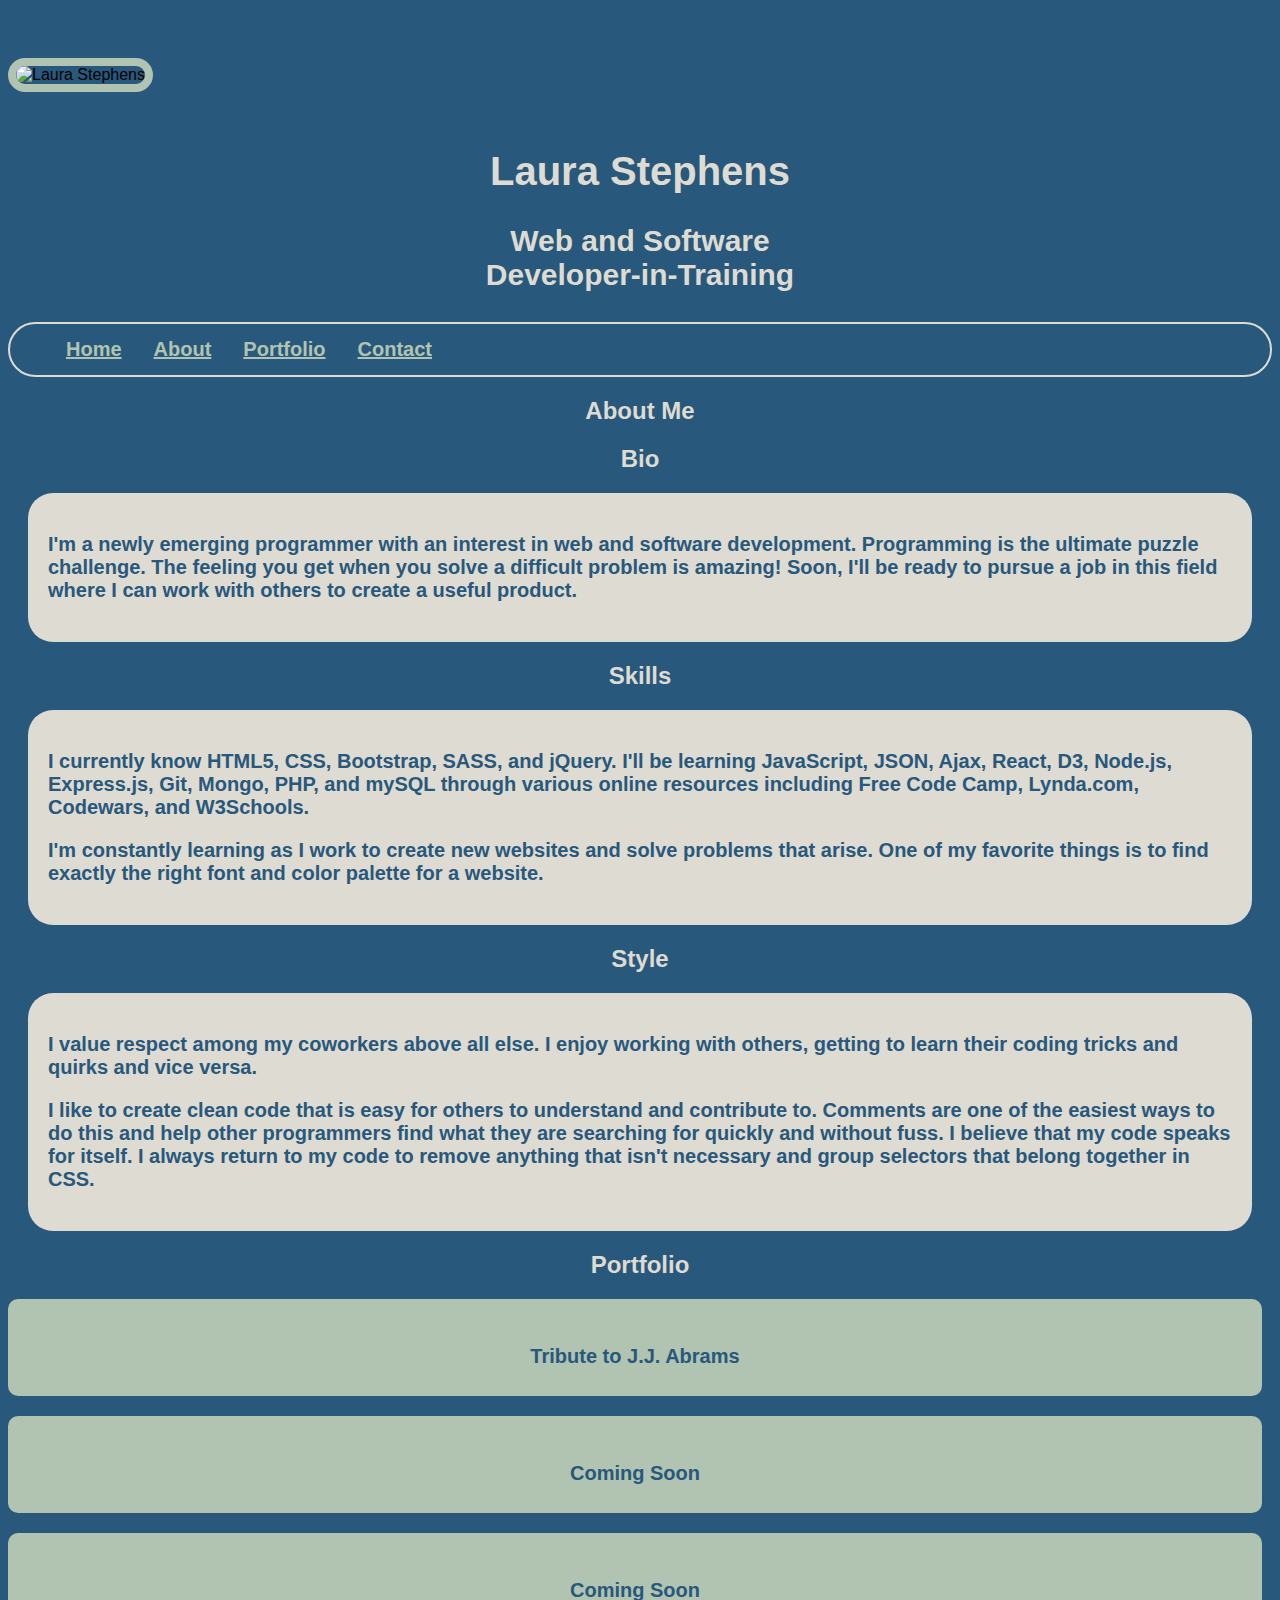
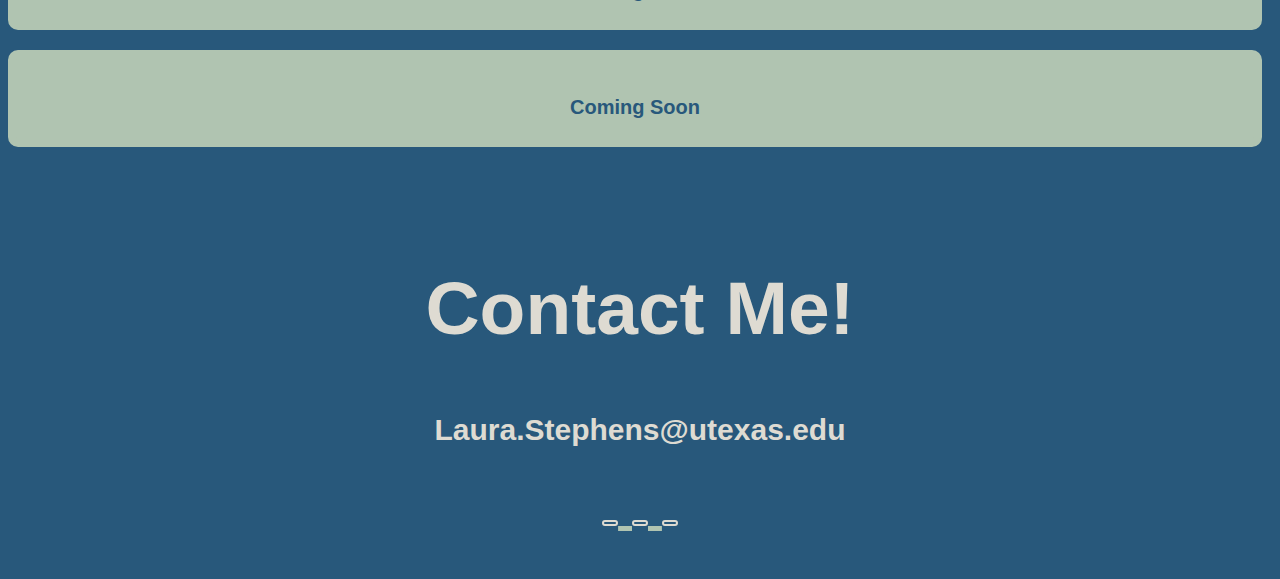
==== index.html @ 56b4f8b9 "Fixed css link" ====
<!DOCTYPE html>

<html>
<head>
<meta charset="utf-8">
<title>Laura Stephens</title>
<link rel="stylesheet" type="text/css" href="portfolio.css">
</head>
<body>
<!--Header-->
<div id="home" class="container-fluid">
  <div class="row">
    <div class="col-md-offset-2 col-md-4">
      <img class="img-responsive img-rounded profile" src="http://res.cloudinary.com/cinnabomb/image/upload/v1478287503/11218767_10154018741638098_7453553607560010386_n_pbwrcg.jpg" alt="Laura Stephens" /></a>
    </div>
    <div class="col-md-4 col-md-inset-2">
      <h1>Laura Stephens</h1>
      <h3>
         Web and Software <br>Developer-in-Training
         <h3>
      </div>
   </div>
        <!--Nav-->
   <div class="row centered">
      <div class="col-md-offset-1 col-md-10">
         <div class="navbar">
            <ul>
               <li class="active"><a href="#home">Home</a></li>
               <li><a href="#about">About</a></li>
               <li><a href="#portfolio">Portfolio</a></li>
               <li><a href="#contact">Contact</a></li>
            </ul>
         </div>
      </div>
   </div>
        <!--About-->
      <h2 id="about">About Me</h2>
      <div class="row">
      <div class="col-md-offset-1 col-md-1">
         <h2>Bio</h2>
      </div>
      <div class="col-md-8 bio">
         <p>I'm a newly emerging programmer with an interest in web and software development. Programming is the ultimate puzzle challenge. The feeling you get when you solve a difficult problem is amazing! Soon, I'll be ready to pursue a job in this field where I can work with others to create a useful product.
         </p>
      </div>
   </div>
      
   <div class="row ">
      <div class="col-md-offset-1 col-md-1">
         <h2>Skills</h2>
      </div>
      <div class="col-md-8 bio">
         <p>I currently know HTML5, CSS, Bootstrap, SASS, and jQuery. I'll be learning JavaScript, JSON, Ajax, React, D3, Node.js, Express.js, Git, Mongo, PHP, and mySQL through various online resources including Free Code Camp, Lynda.com, Codewars, and W3Schools.</p>
            <p>I'm constantly learning as I work to create new websites and solve problems that arise. One of my favorite things is to find exactly the right font and color palette for a website.
         </p>
      </div>
   </div>
     
      <div class="row">
        <div class ="col-md-offset-1 col-md-1">
      <h2>Style</h2>
        </div>
        <div class="col-md-8 bio">
          <p>I value respect among my coworkers above all else. I enjoy working with others, getting to learn their coding tricks and quirks and vice versa.</p>
          <p>I like to create clean code that is easy for others to understand and contribute to. Comments are one of the easiest ways to do this and help other programmers find what they are searching for quickly and without fuss. I believe that my code speaks for itself. I always return to my code to remove anything that isn't necessary and group selectors that belong together in CSS.</p>
        </div>
      </div>
      
        <!--Portfolio-->
    <h2 id="portfolio">Portfolio</h2>
   <div class="row portfolio">
     <div class="col-md-offset-2 col-md-4"> 
       <div class="project">
         <a href="http://codepen.io/Cinnabomb/full/zKgmZj/" target="_blank"><img class="img-responsive img-rounded" src="http://res.cloudinary.com/cinnabomb/image/upload/v1478286924/banner_grgmbf.jpg" alt="">
       </a>
       <p>Tribute to J.J. Abrams</p>
</div>
     </div>

     <div class="col-md-4">
       <div class="project">
       <a href="#" target="_blank">
                  <img class="img-responsive img-rounded" src="http://res.cloudinary.com/cinnabomb/image/upload/v1478286924/banner_grgmbf.jpg" alt="">
       </a>
      <p>Coming Soon</p>
      </div>
     </div>
      </div>
      
     
     <div class="row portfolio">
     <div class="col-md-offset-2 col-md-4">
              <div class="project">
       <a href="#" target="_blank">
              <img class="img-responsive img-rounded" src="http://res.cloudinary.com/cinnabomb/image/upload/v1478286924/banner_grgmbf.jpg" alt="">
       </a>
       <p>Coming Soon</p>
     </div>
       </div>

     <div class="col-md-4">
              <div class="project">
       <a href="#" target="_blank">
              <img class="img-responsive img-rounded" src="http://res.cloudinary.com/cinnabomb/image/upload/v1478286924/banner_grgmbf.jpg" alt="">
       </a>
       <p>Coming Soon</p>
     </div>
       </div>
      </div>
        <br><br>
        <!--Social-->
   <div class="social">
     <h2 id="contact">Contact Me!</h2>
     <h3>Laura.Stephens@utexas.edu</h3>
                  
         <button type ="button"> <a href="https://www.linkedin.com/in/laura-stephens-9508b636" target="_blank"><i class="fa fa-linkedin"></i></button>
         <button type ="button"><a href="https://www.freecodecamp.com/cinnabomb" target='_blank'><i class="fa fa-free-code-camp"></i></button>
         <button type ="button"><a href="https://github.com/CinnaBomb" target='_blank'><i class="fa fa-github"></i></button>
           </div>

   <!--Footer-->                                                                 <br><br>       
<!--
   <footer>
            <p>website by: Laura Stephens</p>
   </footer>
-->
                                     
</div>
</body>
</html>
---- portfolio.css ----
/* color palette */
body {
  font-family: Itim, sans-serif;
  padding-top: 50px;
  background-color: #28587b; }

.profile {
  margin: auto;
  border: 8px solid #b0c4b1;
  margin-bottom: 30px;
  border-radius: 20px;
  max-width: 200px;
  max-height: 200px; }

h1, h2, h3 {
  text-align: center; }

h1 {
  color: #dedbd2;
  font-size: 40px;
  font-weight: bold; }

h2 {
  color: #dedbd2; }

h3 {
  color: #dedbd2;
  font-size: 30px; }

a:link, a:visited {
  color: #b0c4b1; }

a:hover, a:active {
  text-decoration: none;
  color: #f7e1d7; }

.navbar {
  margin-top: 20px; }

ul {
  border: 2px solid #dedbd2;
  border-radius: 60px;
  list-style-type: none;
  overflow: hidden;
  background-color: #28587b; }

li {
  float: left; }

li a {
  display: block;
  color: #b0c4b1;
  padding: 14px 16px; }

li a:hover {
  background-color: #28587b; }

p, li {
  color: #28587b;
  font-size: 20px;
  font-weight: bold; }

.bio {
  padding: 20px;
  border-radius: 25px;
  margin: 20px;
  background: #dedbd2; }

button {
  background: #28587b;
  border-radius: 60px;
  border: 2px solid #dedbd2; }

.social {
  font-size: 50px;
  text-align: center; }

.project {
  background: #b0c4b1;
  border: 8px solid #b0c4b1;
  border-radius: 10px;
  margin: 20px 10px 20px 0px; }

.portfolio p {
  text-align: center;
  color: #28587b; }

/*# sourceMappingURL=portfolio.css.map */
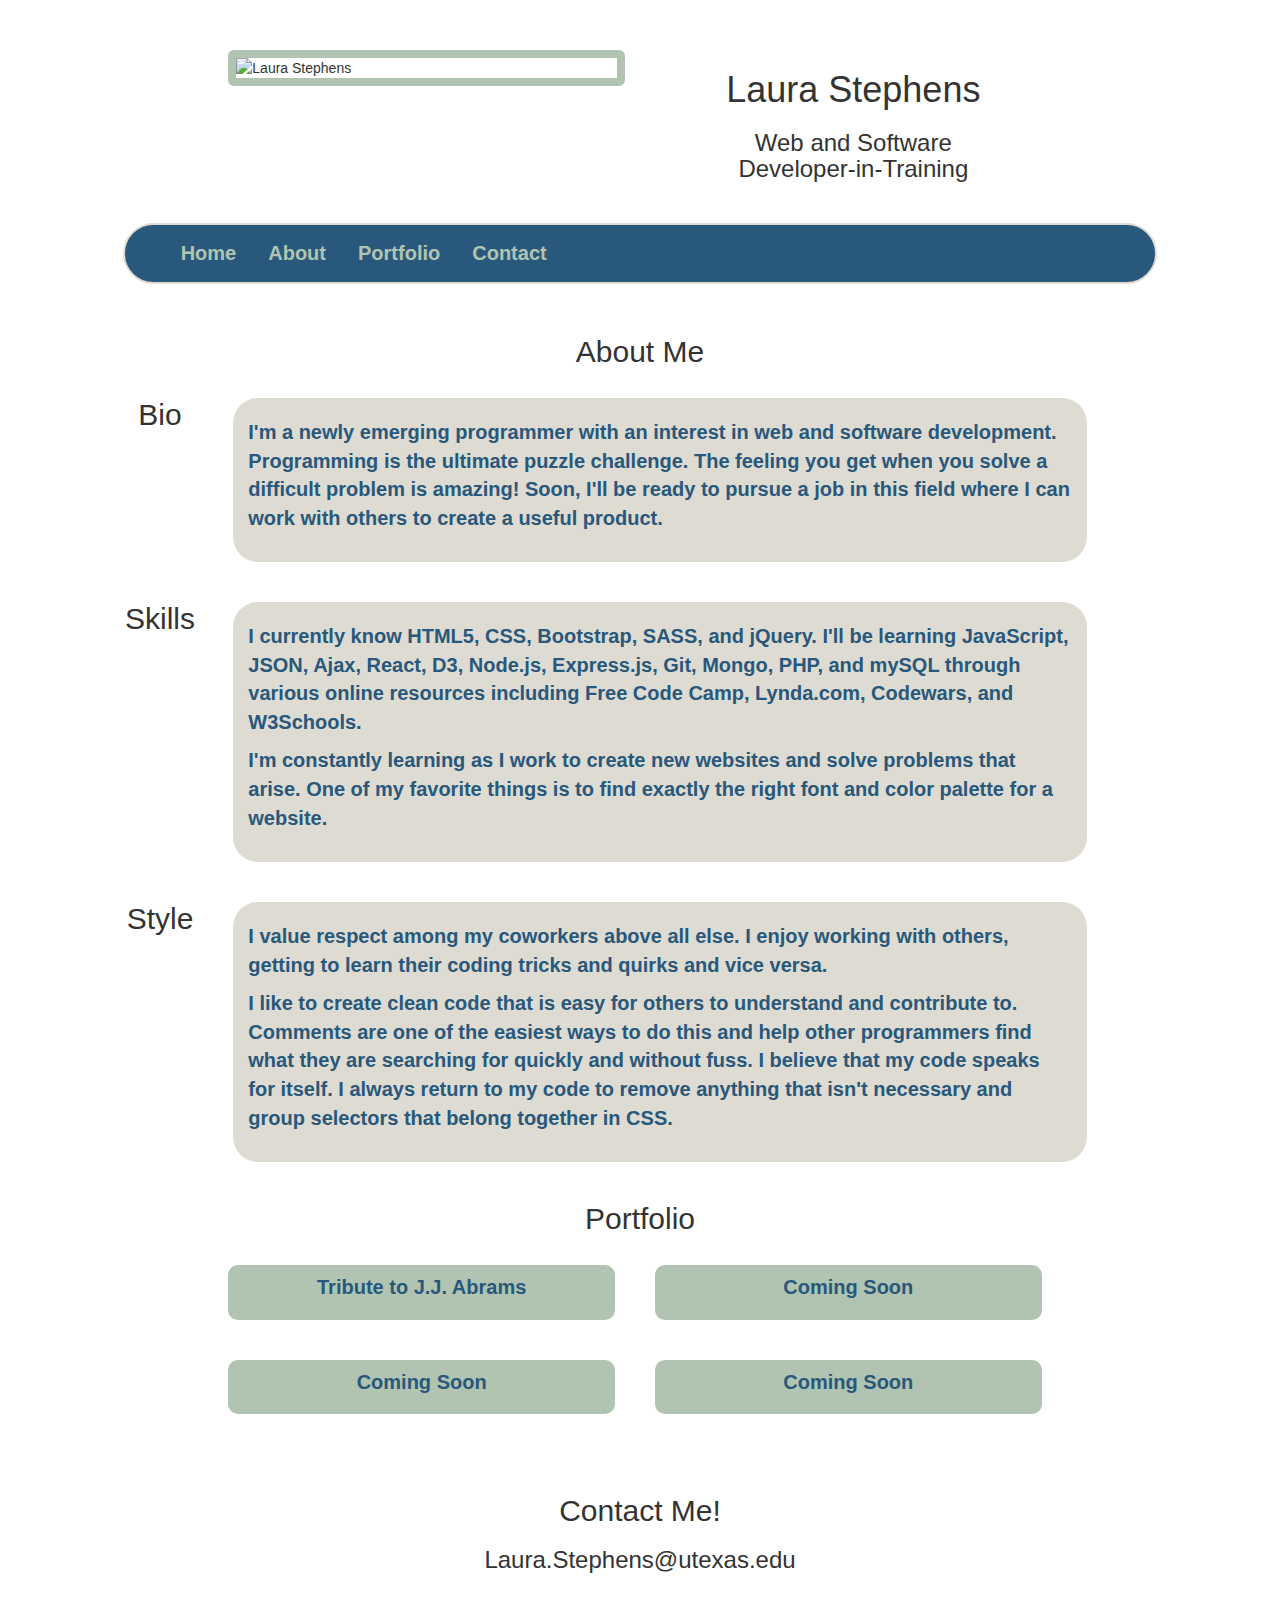
==== commit 3dc781e7: "Update index.html" ====
--- a/index.html
+++ b/index.html
@@ -4,7 +4,11 @@
 <head>
 <meta charset="utf-8">
 <title>Laura Stephens</title>
-<link rel="stylesheet" type="text/css" href="portfolio.css">
+  <link rel="stylesheet" type="text/css" href="portfolio.css">
+  <script src="https://use.fontawesome.com/56a74f9c07.js"></script>
+   <link rel="stylesheet" type="text/css" href="https://cdnjs.cloudflare.com/ajax/libs/twitter-bootstrap/3.3.7/css/bootstrap.min.css">
+   <link rel="stylesheet" type="text/css" href="https://fonts.googleapis.com/css?family=Itim">
+  
 </head>
 <body>
 <!--Header-->
@@ -127,4 +131,4 @@
                                      
 </div>
 </body>
-</html>+</html>
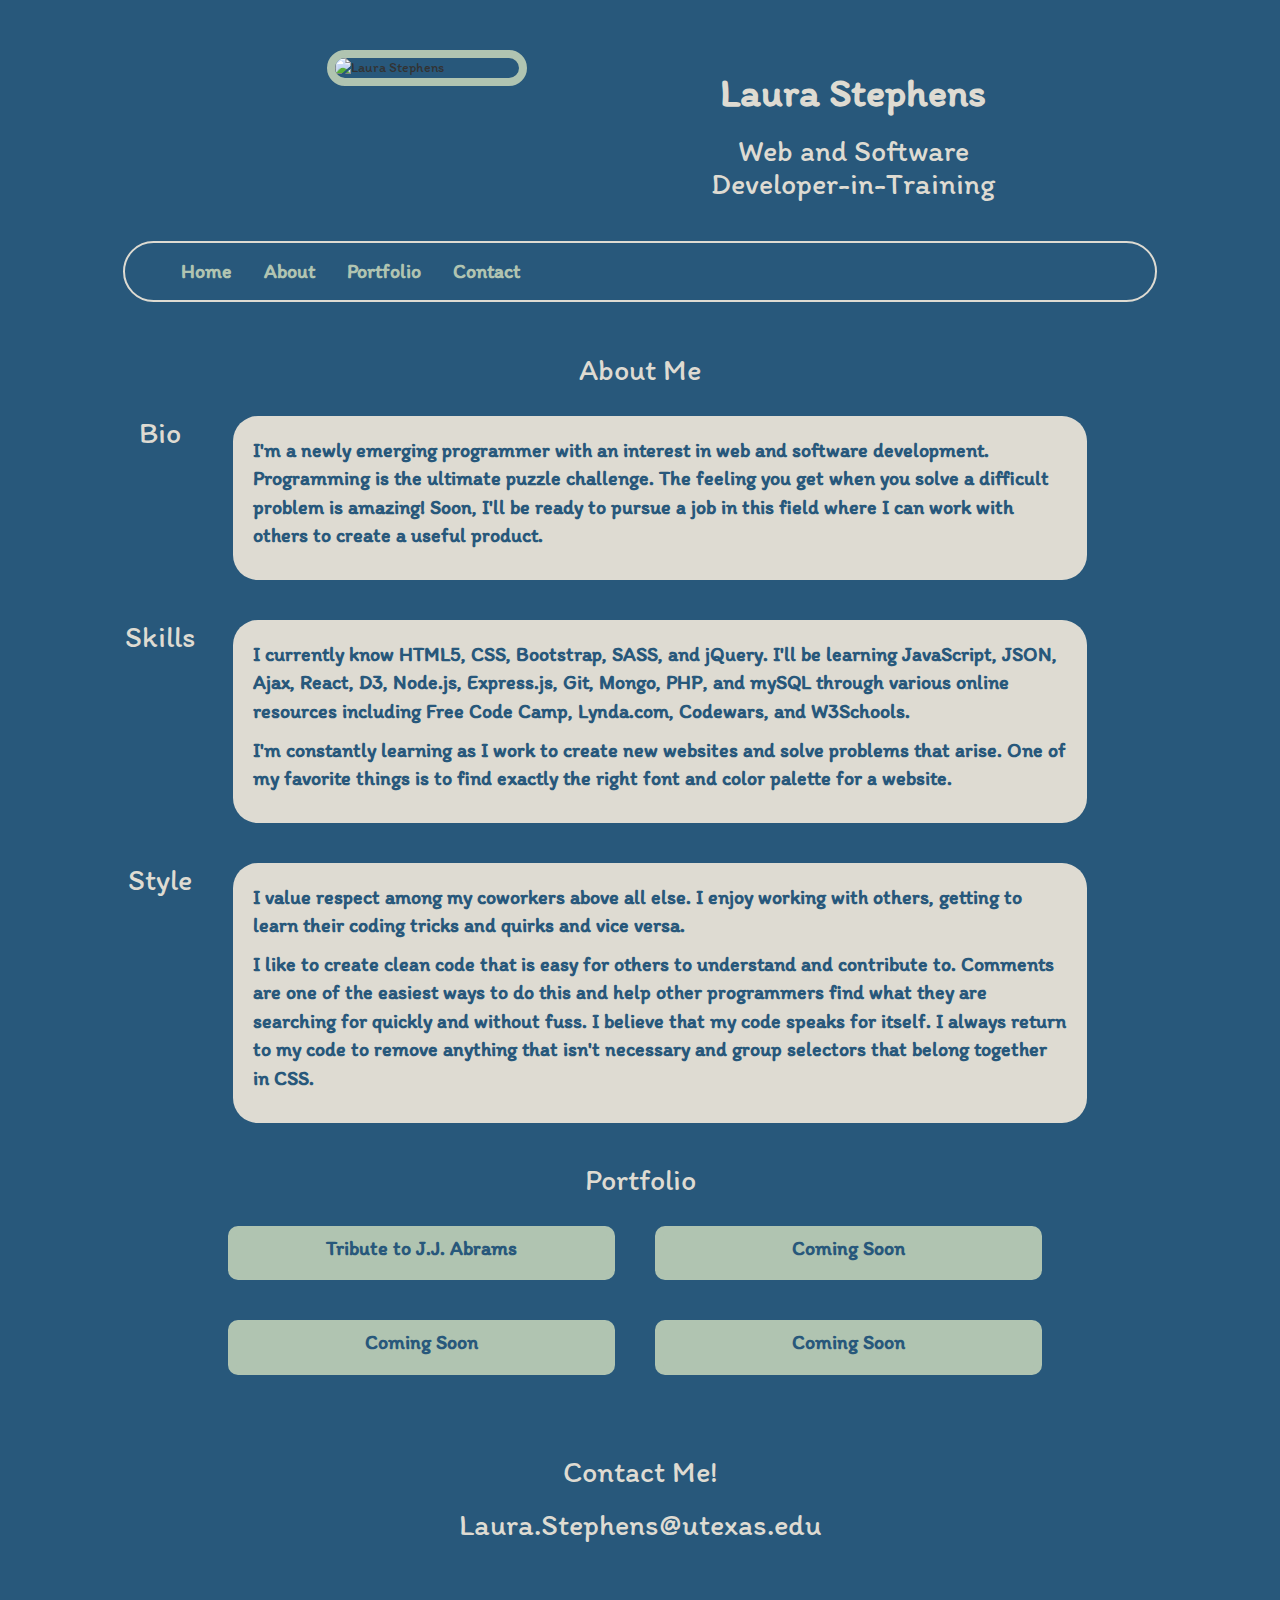
==== commit 2a70c405: "switched order of stylesheets" ====
--- a/index.html
+++ b/index.html
@@ -4,10 +4,10 @@
 <head>
 <meta charset="utf-8">
 <title>Laura Stephens</title>
+  <script src="https://use.fontawesome.com/56a74f9c07.js"></script>
+  <link rel='stylesheet prefetch' href='https://cdnjs.cloudflare.com/ajax/libs/twitter-bootstrap/3.3.7/css/bootstrap.min.css'>
+<link rel='stylesheet prefetch' href='https://fonts.googleapis.com/css?family=Itim'>
   <link rel="stylesheet" type="text/css" href="portfolio.css">
-  <script src="https://use.fontawesome.com/56a74f9c07.js"></script>
-   <link rel="stylesheet" type="text/css" href="https://cdnjs.cloudflare.com/ajax/libs/twitter-bootstrap/3.3.7/css/bootstrap.min.css">
-   <link rel="stylesheet" type="text/css" href="https://fonts.googleapis.com/css?family=Itim">
   
 </head>
 <body>
--- a/portfolio.css
+++ b/portfolio.css
@@ -2,7 +2,8 @@
 body {
   font-family: Itim, sans-serif;
   padding-top: 50px;
-  background-color: #28587b; }
+  background-color: #28587b;
+}
 
 .profile {
   margin: auto;
@@ -10,79 +11,95 @@
   margin-bottom: 30px;
   border-radius: 20px;
   max-width: 200px;
-  max-height: 200px; }
+  max-height: 200px;
+}
 
 h1, h2, h3 {
-  text-align: center; }
+  text-align: center;
+}
 
 h1 {
   color: #dedbd2;
   font-size: 40px;
-  font-weight: bold; }
+  font-weight: bold;
+}
 
 h2 {
-  color: #dedbd2; }
+  color: #dedbd2;
+}
 
 h3 {
   color: #dedbd2;
-  font-size: 30px; }
+  font-size: 30px;
+}
 
 a:link, a:visited {
-  color: #b0c4b1; }
+  color: #b0c4b1;
+}
 
 a:hover, a:active {
   text-decoration: none;
-  color: #f7e1d7; }
+  color: #f7e1d7;
+}
 
 .navbar {
-  margin-top: 20px; }
+  margin-top: 20px;
+}
 
 ul {
   border: 2px solid #dedbd2;
   border-radius: 60px;
   list-style-type: none;
   overflow: hidden;
-  background-color: #28587b; }
+  background-color: #28587b;
+}
 
 li {
-  float: left; }
+  float: left;
+}
 
 li a {
   display: block;
   color: #b0c4b1;
-  padding: 14px 16px; }
+  padding: 14px 16px;
+}
 
 li a:hover {
-  background-color: #28587b; }
+  background-color: #28587b;
+}
 
 p, li {
   color: #28587b;
   font-size: 20px;
-  font-weight: bold; }
+  font-weight: bold;
+}
 
 .bio {
   padding: 20px;
   border-radius: 25px;
   margin: 20px;
-  background: #dedbd2; }
+  background: #dedbd2;
+}
 
 button {
   background: #28587b;
   border-radius: 60px;
-  border: 2px solid #dedbd2; }
+  border: 2px solid #dedbd2;
+}
 
 .social {
   font-size: 50px;
-  text-align: center; }
+  text-align: center;
+}
 
 .project {
   background: #b0c4b1;
   border: 8px solid #b0c4b1;
   border-radius: 10px;
-  margin: 20px 10px 20px 0px; }
+  margin: 20px 10px 20px 0px;
+}
 
 .portfolio p {
   text-align: center;
-  color: #28587b; }
-
-/*# sourceMappingURL=portfolio.css.map */
+  color: #28587b;
+}